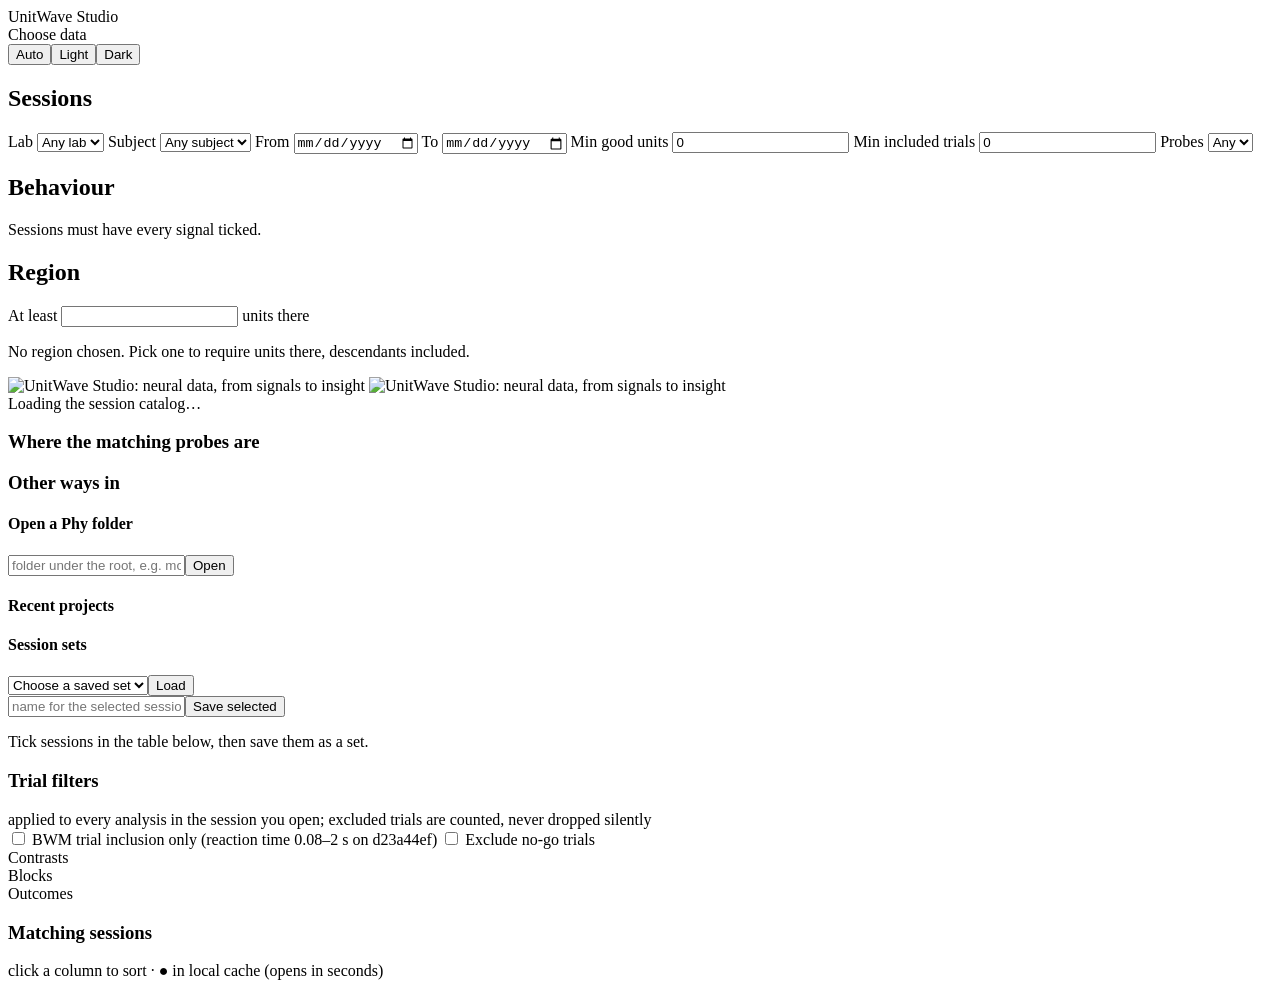
==== unitwave/studio/home.html @ 75ee4761 "Studio branding: the user's UnitWave SVG set - Tab icon and top-bar mark: the flat app icon (SVG, wi" ====
<!doctype html>
<html lang="en">
<head>
<meta charset="utf-8">
<meta name="viewport" content="width=device-width, initial-scale=1">
<title>UnitWave Studio · Choose data</title>
<link rel="icon" type="image/svg+xml" href="/static/brand/unitwave-app-icon-flat.svg">
<link rel="icon" type="image/png" sizes="32x32" href="/static/brand/icon-32.png">
<link rel="apple-touch-icon" href="/static/brand/icon-180.png">
<link rel="stylesheet" href="/static/app.css">
<link rel="stylesheet" href="/static/home.css">
<script type="importmap">
  { "imports": { "three": "/static/vendor/three/three.module.min.js" } }
</script>
</head>
<body>
<header class="topbar">
  <div class="brand"><img src="/static/brand/unitwave-app-icon-flat.svg" alt="">UnitWave <span>Studio</span></div>
  <div class="source">Choose data</div>
  <div class="spacer"></div>
  <a class="btn" id="backToSession" href="/session" hidden>Back to the open session</a>
  <div class="seg" id="theme" role="group" aria-label="Theme">
    <button data-v="auto" aria-pressed="true">Auto</button><button data-v="light">Light</button><button data-v="dark">Dark</button>
  </div>
</header>

<div class="shell">
  <aside class="rail">
    <section>
      <h2>Sessions</h2>
      <label class="field">Lab <select id="lab"><option value="">Any lab</option></select></label>
      <label class="field">Subject <select id="subject"><option value="">Any subject</option></select></label>
      <label class="field">From <input type="date" id="dateFrom"></label>
      <label class="field">To <input type="date" id="dateTo"></label>
      <label class="field">Min good units <input type="number" id="minUnits" min="0" value="0"></label>
      <label class="field">Min included trials <input type="number" id="minTrials" min="0" value="0"></label>
      <label class="field">Probes <select id="nProbes"><option value="">Any</option></select></label>
    </section>
    <section>
      <h2>Behaviour</h2>
      <div class="checks" id="modalities"></div>
      <p class="note">Sessions must have every signal ticked.</p>
    </section>
    <section class="grow">
      <h2>Region</h2>
      <label class="field">At least <input type="number" id="minRegionUnits" min="1"> units there</label>
      <p class="note" id="regionNote">No region chosen. Pick one to require units there, descendants included.</p>
      <div class="tree" id="tree"></div>
    </section>
  </aside>

  <main>
    <section class="card counts hero">
      <div class="lockup">
        <img class="only-light" src="/static/brand/unitwave-navbar-light.svg" alt="UnitWave Studio: neural data, from signals to insight" width="732" height="172">
        <img class="only-dark" src="/static/brand/unitwave-navbar-dark.svg" alt="UnitWave Studio: neural data, from signals to insight" width="732" height="172">
      </div>
      <div class="summary">
        <div class="big" id="counts">Loading the session catalog…</div>
        <p class="note" id="unitsNote"></p>
      </div>
    </section>

    <div class="homegrid">
      <section class="card">
        <header><h3>Where the matching probes are</h3><span class="meta" id="overviewMeta"></span></header>
        <div class="overview" id="overview"><div class="tip" id="overviewTip" hidden></div></div>
        <div class="legend" id="labLegend"></div>
      </section>
      <section class="card entry">
        <header><h3>Other ways in</h3></header>
        <h4>Open a Phy folder</h4>
        <p class="note" id="phyRoot"></p>
        <div class="inline"><input id="phyPath" list="phyChoices" placeholder="folder under the root, e.g. mouse1/probe00" autocomplete="off"><datalist id="phyChoices"></datalist><button class="btn" id="phyOpen">Open</button></div>
        <p class="note" id="phyMsg"></p>
        <h4>Recent projects</h4>
        <div class="list" id="projects"></div>
        <h4>Session sets</h4>
        <div class="inline"><select id="setList"><option value="">Choose a saved set</option></select><button class="btn" id="setOpen">Load</button></div>
        <div class="inline"><input id="setName" placeholder="name for the selected sessions"><button class="btn" id="setSave">Save selected</button></div>
        <p class="note" id="setMsg">Tick sessions in the table below, then save them as a set.</p>
      </section>
    </div>

    <section class="card">
      <header><h3>Trial filters</h3><span class="meta">applied to every analysis in the session you open; excluded trials are counted, never dropped silently</span></header>
      <div class="trialfilters">
        <label class="check"><input type="checkbox" id="tfInclude"> BWM trial inclusion only (reaction time 0.08–2 s on d23a44ef)</label>
        <label class="check"><input type="checkbox" id="tfNogo"> Exclude no-go trials</label>
        <div><span class="lbl">Contrasts</span> <span class="checks" id="tfContrasts"></span></div>
        <div><span class="lbl">Blocks</span> <span class="checks" id="tfBlocks"></span></div>
        <div><span class="lbl">Outcomes</span> <span class="checks" id="tfOutcomes"></span></div>
      </div>
    </section>

    <section class="card area-sessions">
      <header><h3>Matching sessions</h3><span class="meta">click a column to sort · ● in local cache (opens in seconds)</span></header>
      <div class="table"><table>
        <thead><tr id="heads"></tr></thead>
        <tbody id="rows"></tbody>
      </table></div>
    </section>
  </main>
</div>

<div class="loading" id="loading" hidden>
  <img class="only-light" src="/static/brand/unitwave-splash-light.svg" alt="">
  <img class="only-dark" src="/static/brand/unitwave-splash-dark.svg" alt="">
  <div class="panel"><div class="spinner"></div><p id="loadingText">Loading…</p></div>
</div>
<script type="module" src="/static/home.js"></script>
</body>
</html>
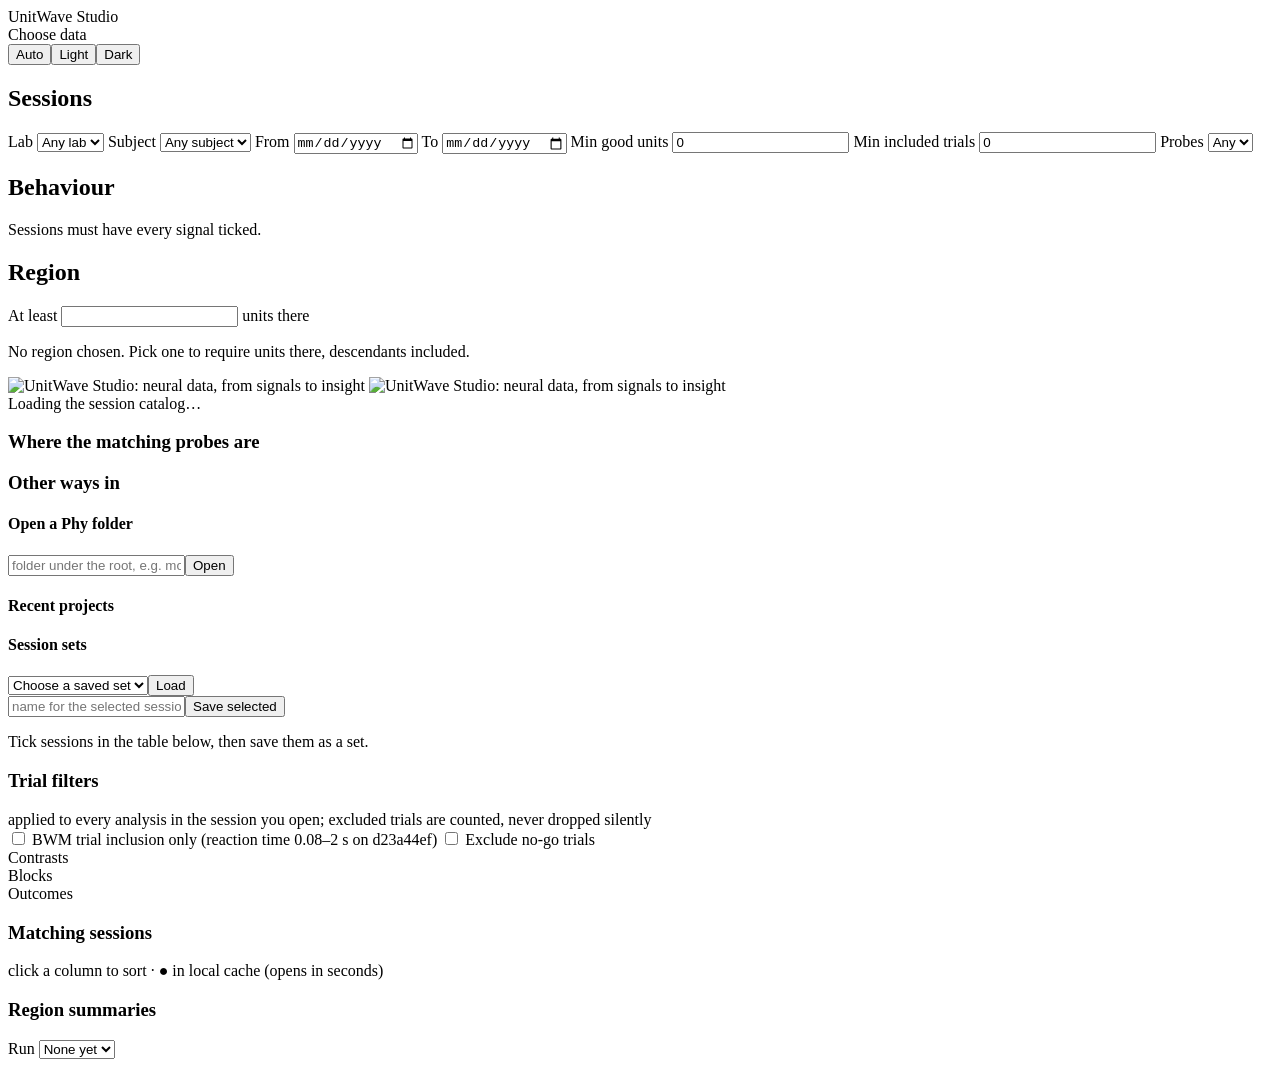
==== commit a83ab5ed: "Studio S5: across-session region summaries with a within-session null Per region (Beryl by default)," ====
--- a/unitwave/studio/home.html
+++ b/unitwave/studio/home.html
@@ -100,6 +100,19 @@
         <tbody id="rows"></tbody>
       </table></div>
     </section>
+
+    <section class="card summaries">
+      <header><h3>Region summaries</h3><span class="meta" id="summaryMeta"></span></header>
+      <p class="note" id="summaryHow"></p>
+      <label class="field">Run <select id="summaryRun"><option value="">None yet</option></select></label>
+      <p class="caption" id="summaryCaption"></p>
+      <p class="note" id="summaryClaims"></p>
+      <div class="summaryfigs">
+        <img id="summaryMap" alt="Swanson flatmap: each tested region's labelled fraction minus the fraction expected from its sessions" hidden>
+        <img id="summarySpread" alt="Each session's labelled fraction in each tested region minus in its other units" hidden>
+      </div>
+      <p class="err" id="summaryErr"></p>
+    </section>
   </main>
 </div>
 
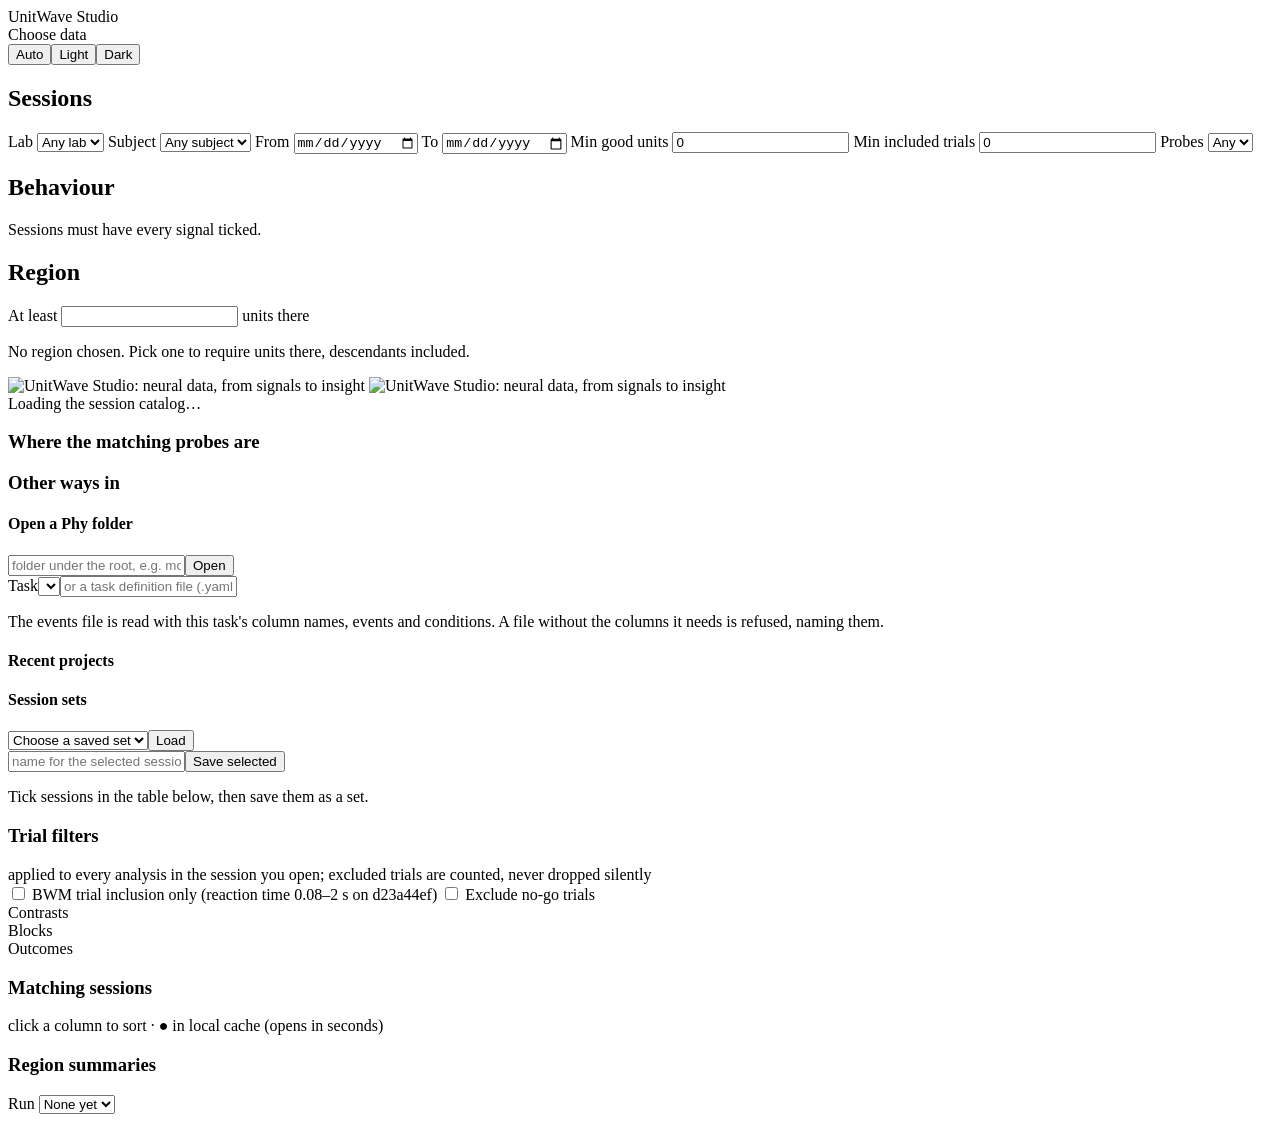
==== commit e3280091: "Step 3: user-defined tasks; IBL becomes one built-in definition A task definition file (configs/task" ====
--- a/unitwave/studio/home.html
+++ b/unitwave/studio/home.html
@@ -72,6 +72,8 @@
         <h4>Open a Phy folder</h4>
         <p class="note" id="phyRoot"></p>
         <div class="inline"><input id="phyPath" list="phyChoices" placeholder="folder under the root, e.g. mouse1/probe00" autocomplete="off"><datalist id="phyChoices"></datalist><button class="btn" id="phyOpen">Open</button></div>
+        <div class="inline"><label for="phyTask">Task</label><select id="phyTask"></select><input id="phyTaskFile" placeholder="or a task definition file (.yaml)" autocomplete="off"></div>
+        <p class="note">The events file is read with this task's column names, events and conditions. A file without the columns it needs is refused, naming them.</p>
         <p class="note" id="phyMsg"></p>
         <h4>Recent projects</h4>
         <div class="list" id="projects"></div>
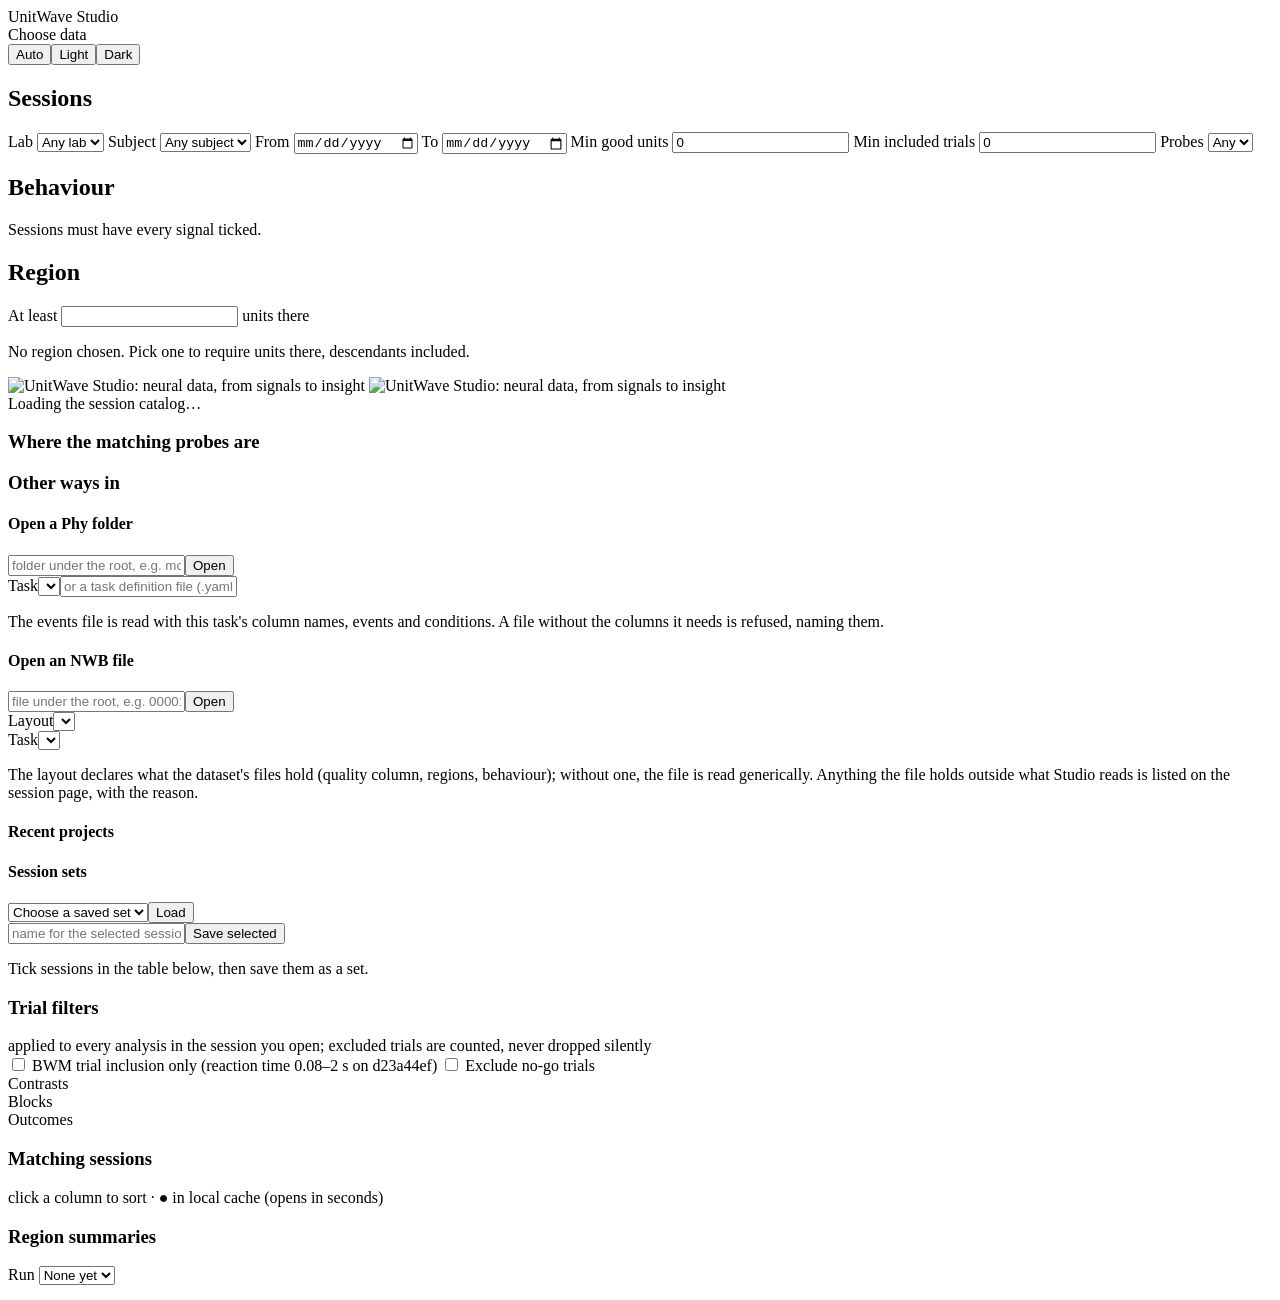
==== commit 6f827f0f: "Step 5: general NWB intake, proven on Steinmetz et al. 2019 (DANDI 000017) nwb/intake.py reads a dec" ====
--- a/unitwave/studio/home.html
+++ b/unitwave/studio/home.html
@@ -75,6 +75,12 @@
         <div class="inline"><label for="phyTask">Task</label><select id="phyTask"></select><input id="phyTaskFile" placeholder="or a task definition file (.yaml)" autocomplete="off"></div>
         <p class="note">The events file is read with this task's column names, events and conditions. A file without the columns it needs is refused, naming them.</p>
         <p class="note" id="phyMsg"></p>
+        <h4>Open an NWB file</h4>
+        <p class="note" id="nwbRoot"></p>
+        <div class="inline"><input id="nwbPath" list="nwbChoices" placeholder="file under the root, e.g. 000017/sub-Richards/…nwb" autocomplete="off"><datalist id="nwbChoices"></datalist><button class="btn" id="nwbOpen">Open</button></div>
+        <div class="inline"><label for="nwbLayout">Layout</label><select id="nwbLayout"></select></div>
+        <div class="inline"><label for="nwbTask">Task</label><select id="nwbTask"></select></div>
+        <p class="note">The layout declares what the dataset's files hold (quality column, regions, behaviour); without one, the file is read generically. Anything the file holds outside what Studio reads is listed on the session page, with the reason.</p>
         <h4>Recent projects</h4>
         <div class="list" id="projects"></div>
         <h4>Session sets</h4>
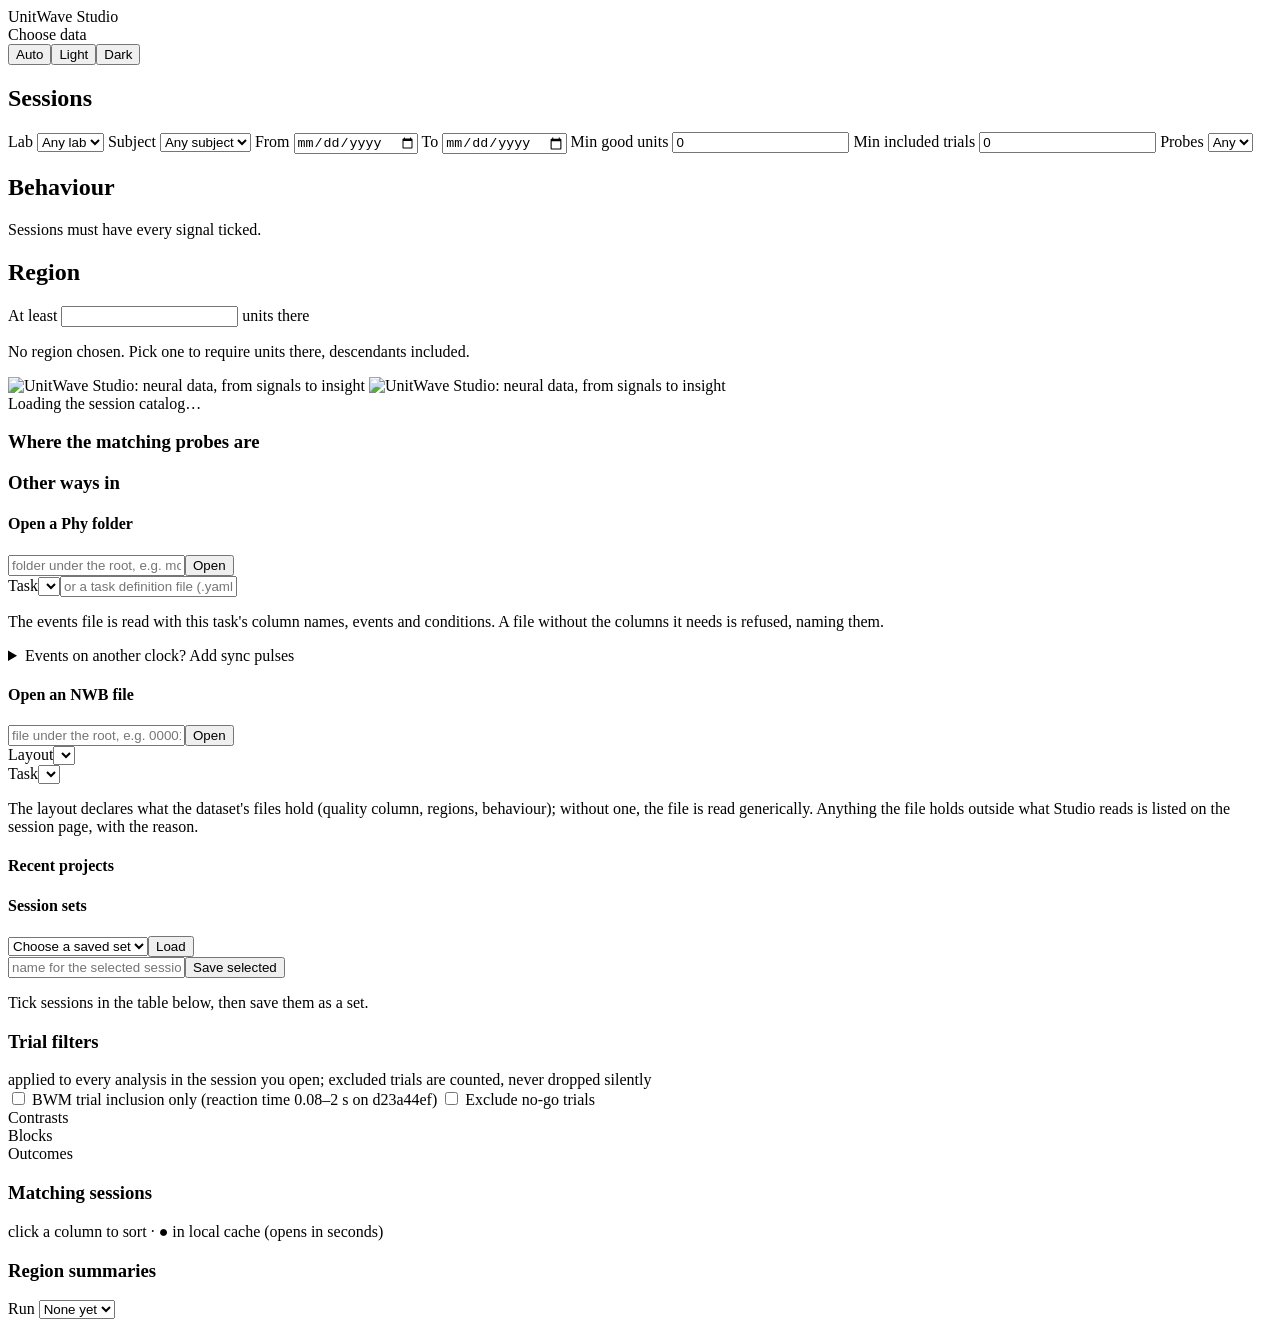
==== commit f84d20ec: "Step 13a: clock sync for Phy folders A Phy folder's events can be on another clock than its spikes. " ====
--- a/unitwave/studio/home.html
+++ b/unitwave/studio/home.html
@@ -74,6 +74,11 @@
         <div class="inline"><input id="phyPath" list="phyChoices" placeholder="folder under the root, e.g. mouse1/probe00" autocomplete="off"><datalist id="phyChoices"></datalist><button class="btn" id="phyOpen">Open</button></div>
         <div class="inline"><label for="phyTask">Task</label><select id="phyTask"></select><input id="phyTaskFile" placeholder="or a task definition file (.yaml)" autocomplete="off"></div>
         <p class="note">The events file is read with this task's column names, events and conditions. A file without the columns it needs is refused, naming them.</p>
+        <details class="sync"><summary>Events on another clock? Add sync pulses</summary>
+          <div class="inline"><label for="phySyncProbe">Probe's clock</label><input id="phySyncProbe" placeholder="e.g. mouse1/run_g0_tcat.imec0.ap.xd_384_6_500.txt" autocomplete="off"></div>
+          <div class="inline"><label for="phySyncEvents">Events' clock</label><input id="phySyncEvents" placeholder="e.g. mouse1/run_g0_tcat.nidq.xd_8_3_500.txt" autocomplete="off"></div>
+          <p class="note" id="phySyncNote">The same sync pulses recorded on each clock, under the folder root: CatGT edge files (one time per line) or IBL's _spikeglx_sync.times files. The events are moved onto the probe's clock along a line (offset plus drift).</p>
+        </details>
         <p class="note" id="phyMsg"></p>
         <h4>Open an NWB file</h4>
         <p class="note" id="nwbRoot"></p>
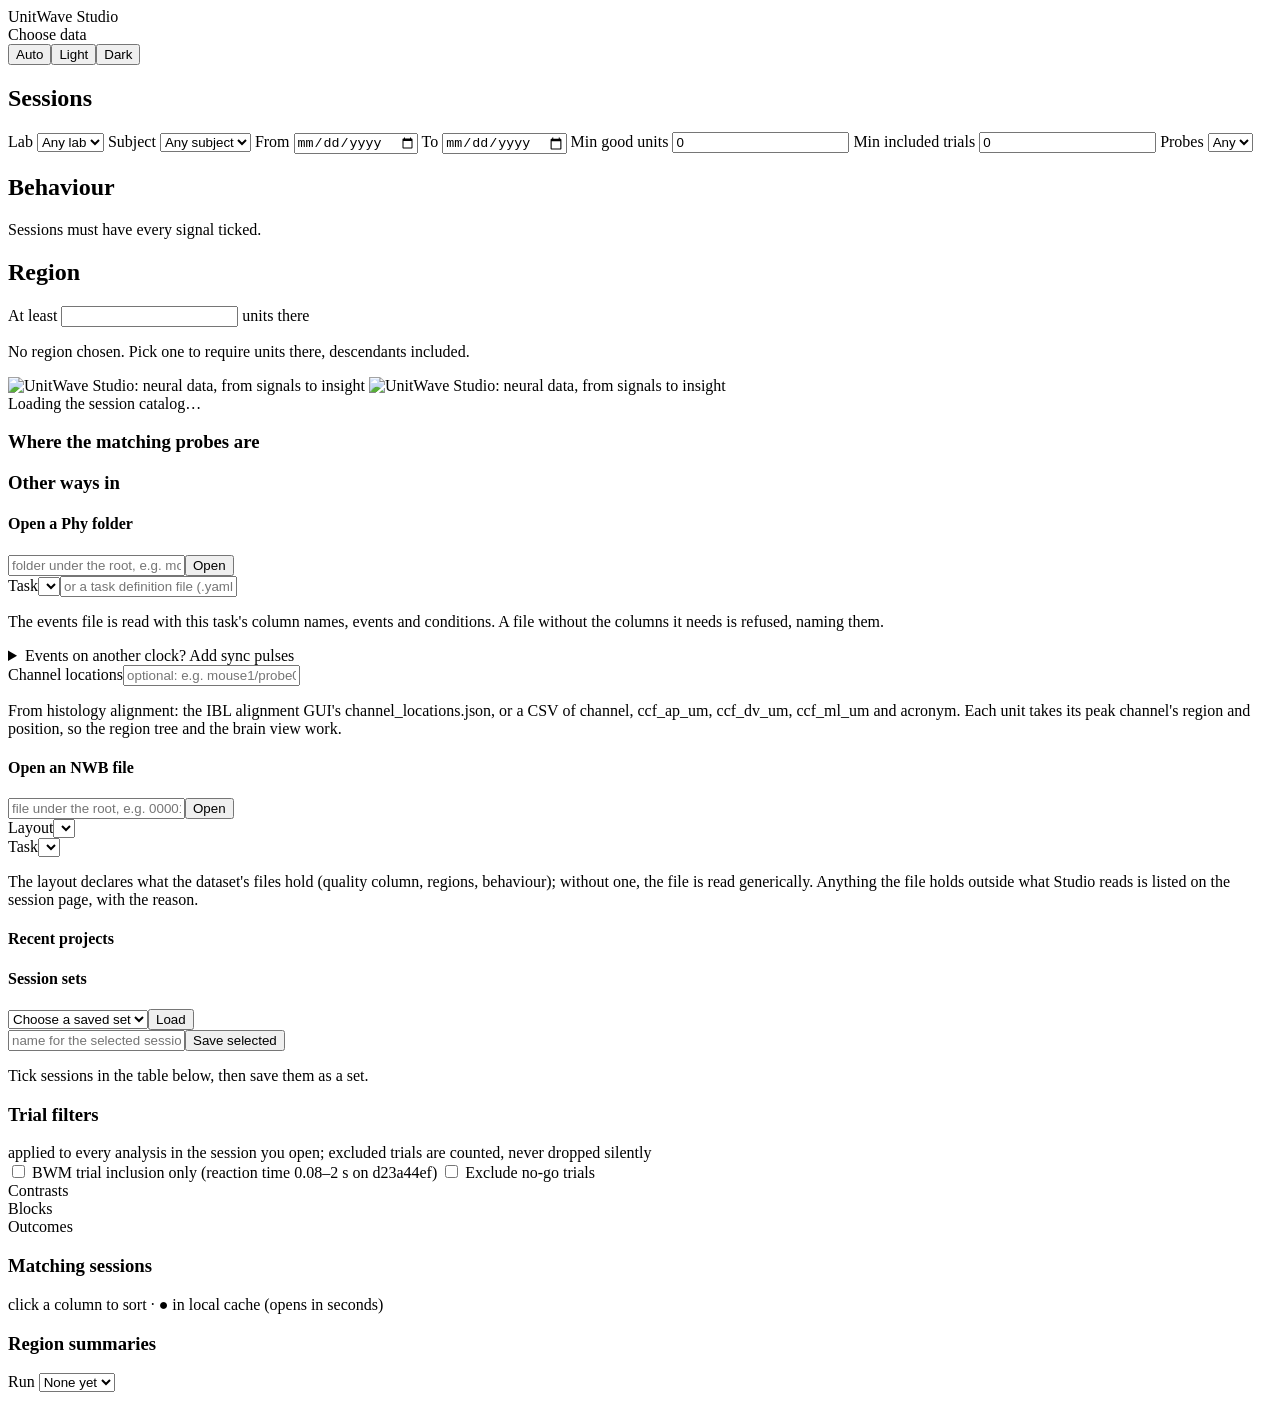
==== commit a8bb637b: "Step 13b: channel locations for Phy folders Histology-aligned channel locations (the IBL alignment G" ====
--- a/unitwave/studio/home.html
+++ b/unitwave/studio/home.html
@@ -79,6 +79,8 @@
           <div class="inline"><label for="phySyncEvents">Events' clock</label><input id="phySyncEvents" placeholder="e.g. mouse1/run_g0_tcat.nidq.xd_8_3_500.txt" autocomplete="off"></div>
           <p class="note" id="phySyncNote">The same sync pulses recorded on each clock, under the folder root: CatGT edge files (one time per line) or IBL's _spikeglx_sync.times files. The events are moved onto the probe's clock along a line (offset plus drift).</p>
         </details>
+        <div class="inline"><label for="phyLocations">Channel locations</label><input id="phyLocations" placeholder="optional: e.g. mouse1/probe00/channel_locations.json" autocomplete="off"></div>
+        <p class="note">From histology alignment: the IBL alignment GUI's channel_locations.json, or a CSV of channel, ccf_ap_um, ccf_dv_um, ccf_ml_um and acronym. Each unit takes its peak channel's region and position, so the region tree and the brain view work.</p>
         <p class="note" id="phyMsg"></p>
         <h4>Open an NWB file</h4>
         <p class="note" id="nwbRoot"></p>
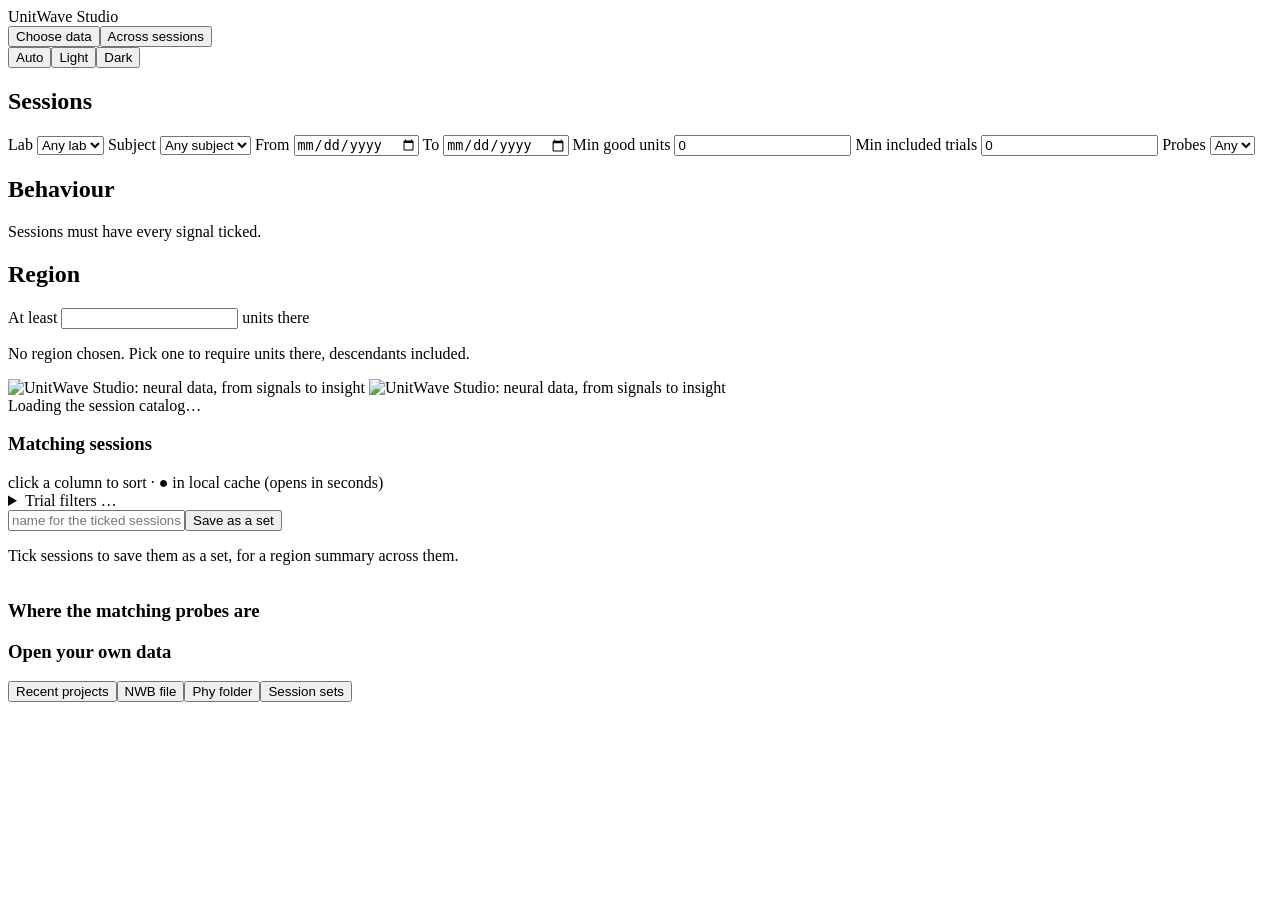
==== commit ebc6e541: "Homepage redesign, and the homepage layout the session redesign broke The session redesign removed t" ====
--- a/unitwave/studio/home.html
+++ b/unitwave/studio/home.html
@@ -14,9 +14,14 @@
 </script>
 </head>
 <body>
+<!-- Homepage (redesign, 2026-10-05): choose data from the release's catalogue (filters on
+     the left, the matching sessions beside where their probes are), or open your own
+     data; region summaries across sessions have their own view. Ids are unchanged. -->
 <header class="topbar">
   <div class="brand"><img src="/static/brand/unitwave-app-icon-flat.svg" alt="">UnitWave <span>Studio</span></div>
-  <div class="source">Choose data</div>
+  <div class="seg workspaces" id="views" role="tablist" aria-label="Homepage view">
+    <button data-view="choose" role="tab" aria-pressed="true">Choose data</button><button data-view="across" role="tab" aria-pressed="false">Across sessions</button>
+  </div>
   <div class="spacer"></div>
   <a class="btn" id="backToSession" href="/session" hidden>Back to the open session</a>
   <div class="seg" id="theme" role="group" aria-label="Theme">
@@ -50,7 +55,9 @@
   </aside>
 
   <main>
-    <section class="card counts hero">
+    <!-- Choose data: the catalogue's sessions beside their probes, and your own data. -->
+    <div class="view" id="view-choose">
+      <section class="card counts hero">
       <div class="lockup">
         <img class="only-light" src="/static/brand/unitwave-navbar-light.svg" alt="UnitWave Studio: neural data, from signals to insight" width="732" height="172">
         <img class="only-dark" src="/static/brand/unitwave-navbar-dark.svg" alt="UnitWave Studio: neural data, from signals to insight" width="732" height="172">
@@ -59,17 +66,56 @@
         <div class="big" id="counts">Loading the session catalog…</div>
         <p class="note" id="unitsNote"></p>
       </div>
-    </section>
+      </section>
 
-    <div class="homegrid">
-      <section class="card">
-        <header><h3>Where the matching probes are</h3><span class="meta" id="overviewMeta"></span></header>
-        <div class="overview" id="overview"><div class="tip" id="overviewTip" hidden></div></div>
-        <div class="legend" id="labLegend"></div>
-      </section>
-      <section class="card entry">
-        <header><h3>Other ways in</h3></header>
-        <h4>Open a Phy folder</h4>
+      <div class="choosegrid">
+        <section class="card area-sessions">
+          <header><h3>Matching sessions</h3><span class="meta">click a column to sort · ● in local cache (opens in seconds)</span></header>
+          <div class="sessionbar">
+            <details class="pick">
+              <summary class="chip"><span class="k">Trial filters</span> <span id="tfText">…</span></summary>
+              <div class="pop wide">
+                <p class="note">Applied to every analysis in the session you open; excluded trials are counted, never dropped silently.</p>
+                <div class="trialfilters">
+        <label class="check"><input type="checkbox" id="tfInclude"> BWM trial inclusion only (reaction time 0.08–2 s on d23a44ef)</label>
+        <label class="check"><input type="checkbox" id="tfNogo"> Exclude no-go trials</label>
+        <div><span class="lbl">Contrasts</span> <span class="checks" id="tfContrasts"></span></div>
+        <div><span class="lbl">Blocks</span> <span class="checks" id="tfBlocks"></span></div>
+        <div><span class="lbl">Outcomes</span> <span class="checks" id="tfOutcomes"></span></div>
+      </div>
+              </div>
+            </details>
+            <div class="inline sets"><input id="setName" placeholder="name for the ticked sessions"><button class="btn" id="setSave">Save as a set</button></div>
+          </div>
+          <p class="note" id="setMsg">Tick sessions to save them as a set, for a region summary across them.</p>
+          <div class="table"><table>
+            <thead><tr id="heads"></tr></thead>
+            <tbody id="rows"></tbody>
+          </table></div>
+        </section>
+
+        <div class="side">
+          <section class="card">
+            <header><h3>Where the matching probes are</h3><span class="meta" id="overviewMeta"></span></header>
+            <div class="overview" id="overview"><div class="tip" id="overviewTip" hidden></div></div>
+            <div class="legend" id="labLegend"></div>
+          </section>
+          <section class="card entry">
+            <header><h3>Open your own data</h3></header>
+            <div class="seg tabs" id="entryTabs" role="tablist" aria-label="Open your own data">
+              <button data-tab="projects" role="tab" aria-pressed="true">Recent projects</button><button data-tab="nwb" role="tab" aria-pressed="false">NWB file</button><button data-tab="phy" role="tab" aria-pressed="false">Phy folder</button><button data-tab="sets" role="tab" aria-pressed="false">Session sets</button>
+            </div>
+            <div class="tabpane" id="tab-projects">
+              <div class="list" id="projects"></div>
+            </div>
+            <div class="tabpane" id="tab-nwb" hidden>
+        <p class="note" id="nwbRoot"></p>
+        <div class="inline"><input id="nwbPath" list="nwbChoices" placeholder="file under the root, e.g. 000017/sub-Richards/…nwb" autocomplete="off"><datalist id="nwbChoices"></datalist><button class="btn" id="nwbOpen">Open</button></div>
+        <div class="inline"><label for="nwbLayout">Layout</label><select id="nwbLayout"></select></div>
+        <div class="inline"><label for="nwbTask">Task</label><select id="nwbTask"></select></div>
+        <p class="note">The layout declares what the dataset's files hold (quality column, regions, behaviour); without one, the file is read generically. Anything the file holds outside what Studio reads is listed on the session page, with the reason.</p>
+            </div>
+            <div class="tabpane" id="tab-phy" hidden>
         <p class="note" id="phyRoot"></p>
         <div class="inline"><input id="phyPath" list="phyChoices" placeholder="folder under the root, e.g. mouse1/probe00" autocomplete="off"><datalist id="phyChoices"></datalist><button class="btn" id="phyOpen">Open</button></div>
         <div class="inline"><label for="phyTask">Task</label><select id="phyTask"></select><input id="phyTaskFile" placeholder="or a task definition file (.yaml)" autocomplete="off"></div>
@@ -82,52 +128,31 @@
         <div class="inline"><label for="phyLocations">Channel locations</label><input id="phyLocations" placeholder="optional: e.g. mouse1/probe00/channel_locations.json" autocomplete="off"></div>
         <p class="note">From histology alignment: the IBL alignment GUI's channel_locations.json, or a CSV of channel, ccf_ap_um, ccf_dv_um, ccf_ml_um and acronym. Each unit takes its peak channel's region and position, so the region tree and the brain view work.</p>
         <p class="note" id="phyMsg"></p>
-        <h4>Open an NWB file</h4>
-        <p class="note" id="nwbRoot"></p>
-        <div class="inline"><input id="nwbPath" list="nwbChoices" placeholder="file under the root, e.g. 000017/sub-Richards/…nwb" autocomplete="off"><datalist id="nwbChoices"></datalist><button class="btn" id="nwbOpen">Open</button></div>
-        <div class="inline"><label for="nwbLayout">Layout</label><select id="nwbLayout"></select></div>
-        <div class="inline"><label for="nwbTask">Task</label><select id="nwbTask"></select></div>
-        <p class="note">The layout declares what the dataset's files hold (quality column, regions, behaviour); without one, the file is read generically. Anything the file holds outside what Studio reads is listed on the session page, with the reason.</p>
-        <h4>Recent projects</h4>
-        <div class="list" id="projects"></div>
-        <h4>Session sets</h4>
-        <div class="inline"><select id="setList"><option value="">Choose a saved set</option></select><button class="btn" id="setOpen">Load</button></div>
-        <div class="inline"><input id="setName" placeholder="name for the selected sessions"><button class="btn" id="setSave">Save selected</button></div>
-        <p class="note" id="setMsg">Tick sessions in the table below, then save them as a set.</p>
+            </div>
+            <div class="tabpane" id="tab-sets" hidden>
+              <div class="inline"><select id="setList"><option value="">Choose a saved set</option></select><button class="btn" id="setOpen">Load</button></div>
+              <p class="note">Loading a set brings back its session and trial filters; its sessions are ticked in the table.</p>
+            </div>
+          </section>
+        </div>
+      </div>
+    </div>
+
+    <!-- Across sessions: region summaries, run on the command line over a saved set. -->
+    <div class="view" id="view-across" hidden>
+      <section class="card summaries">
+        <header><h3>Region summaries</h3><span class="meta" id="summaryMeta"></span></header>
+        <p class="note" id="summaryHow"></p>
+        <label class="field">Run <select id="summaryRun"><option value="">None yet</option></select></label>
+        <p class="caption" id="summaryCaption"></p>
+        <p class="note" id="summaryClaims"></p>
+        <div class="summaryfigs">
+          <img id="summaryMap" alt="Swanson flatmap: each tested region's labelled fraction minus the fraction expected from its sessions" hidden>
+          <img id="summarySpread" alt="Each session's labelled fraction in each tested region minus in its other units" hidden>
+        </div>
+        <p class="err" id="summaryErr"></p>
       </section>
     </div>
-
-    <section class="card">
-      <header><h3>Trial filters</h3><span class="meta">applied to every analysis in the session you open; excluded trials are counted, never dropped silently</span></header>
-      <div class="trialfilters">
-        <label class="check"><input type="checkbox" id="tfInclude"> BWM trial inclusion only (reaction time 0.08–2 s on d23a44ef)</label>
-        <label class="check"><input type="checkbox" id="tfNogo"> Exclude no-go trials</label>
-        <div><span class="lbl">Contrasts</span> <span class="checks" id="tfContrasts"></span></div>
-        <div><span class="lbl">Blocks</span> <span class="checks" id="tfBlocks"></span></div>
-        <div><span class="lbl">Outcomes</span> <span class="checks" id="tfOutcomes"></span></div>
-      </div>
-    </section>
-
-    <section class="card area-sessions">
-      <header><h3>Matching sessions</h3><span class="meta">click a column to sort · ● in local cache (opens in seconds)</span></header>
-      <div class="table"><table>
-        <thead><tr id="heads"></tr></thead>
-        <tbody id="rows"></tbody>
-      </table></div>
-    </section>
-
-    <section class="card summaries">
-      <header><h3>Region summaries</h3><span class="meta" id="summaryMeta"></span></header>
-      <p class="note" id="summaryHow"></p>
-      <label class="field">Run <select id="summaryRun"><option value="">None yet</option></select></label>
-      <p class="caption" id="summaryCaption"></p>
-      <p class="note" id="summaryClaims"></p>
-      <div class="summaryfigs">
-        <img id="summaryMap" alt="Swanson flatmap: each tested region's labelled fraction minus the fraction expected from its sessions" hidden>
-        <img id="summarySpread" alt="Each session's labelled fraction in each tested region minus in its other units" hidden>
-      </div>
-      <p class="err" id="summaryErr"></p>
-    </section>
   </main>
 </div>
 
